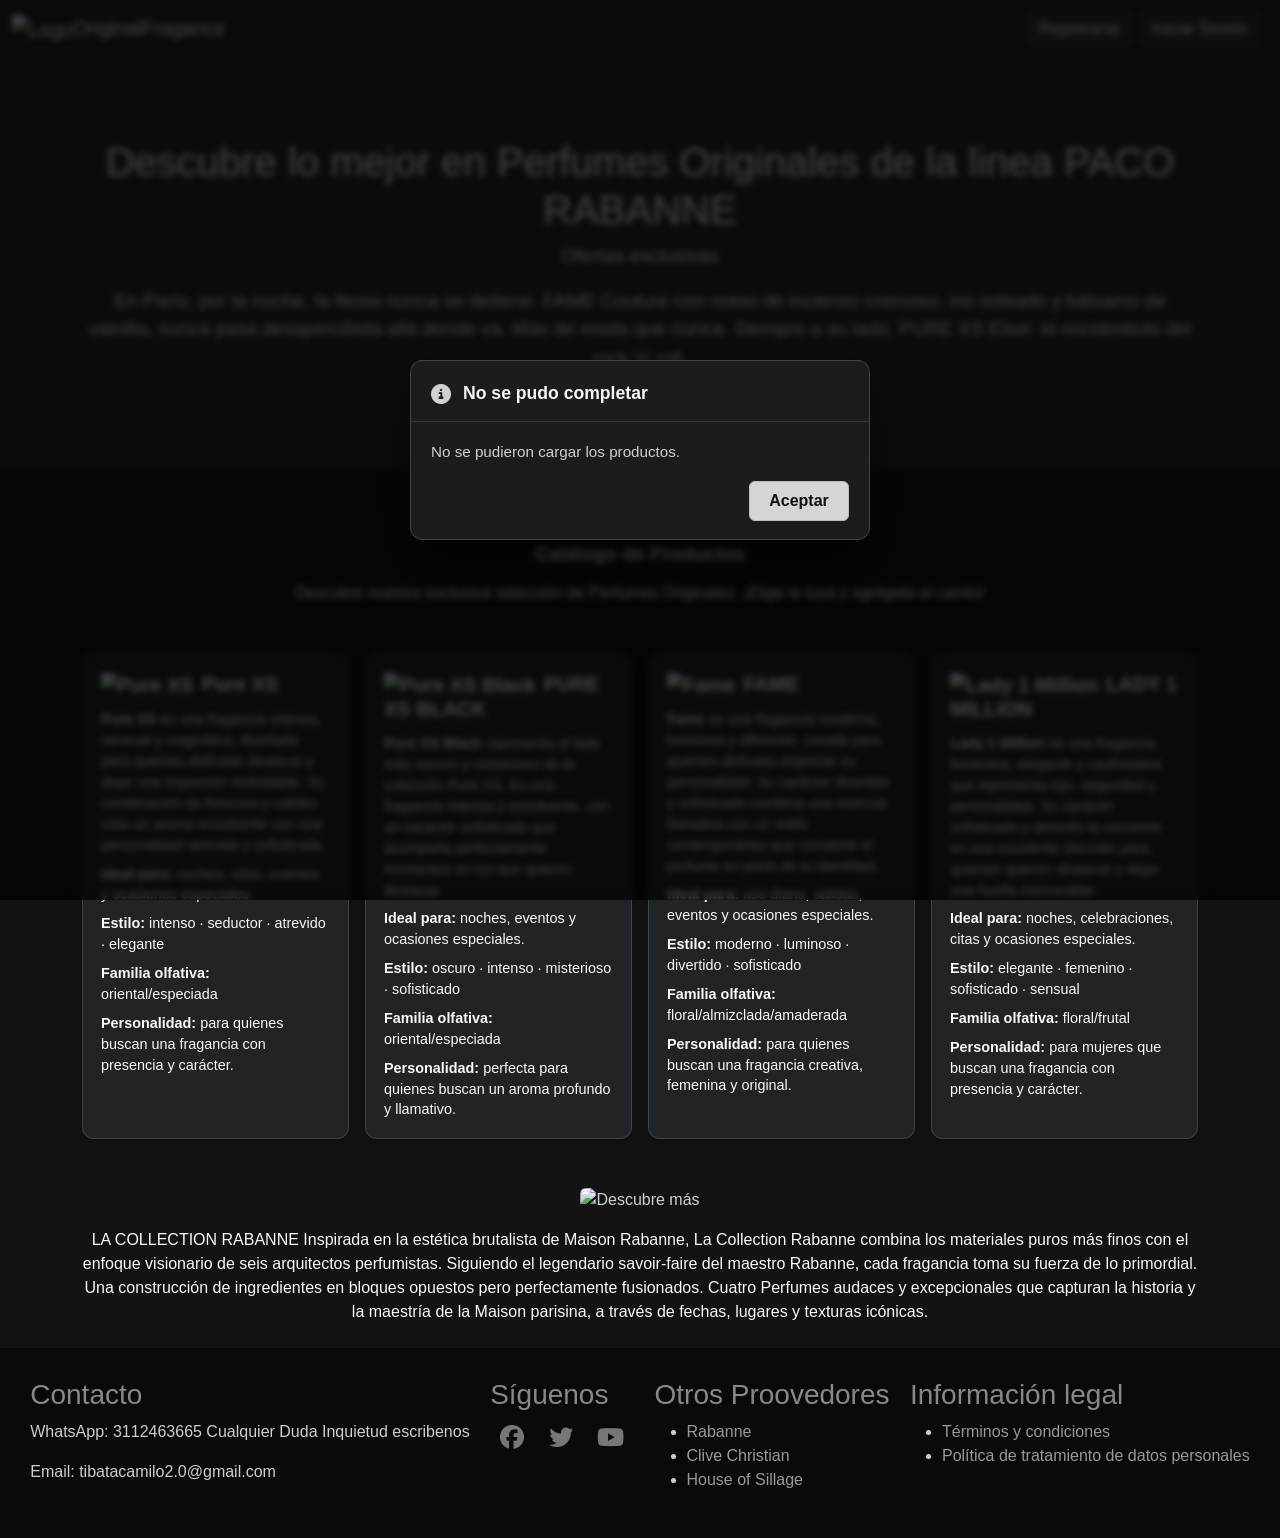
==== src/main/resources/static/admin.html @ 0f7f6534 "Add files via upload" ====
<!-- Página del panel de administración y consulta de usuarios/pedidos. -->
<!DOCTYPE html>
<html lang="es">
<head>
    <meta charset="UTF-8">
    <meta name="viewport" content="width=device-width, initial-scale=1.0">
    <title title="Tienda Virtual">OriginalFragance</title>
    <link rel="icon" type="image/png" href="img/favicon.png" title="Tienda Virtual">
    <link href="https://cdn.jsdelivr.net/npm/bootstrap@5.3.3/dist/css/bootstrap.min.css" rel="stylesheet"
          integrity="sha384-QWTKZyjpPEjISv5WaRU9OFeRpok6YctnYmDr5pNlyT2bRjXh0JMhjY6hW+ALEwIH" crossorigin="anonymous">
    <link rel="stylesheet" href="styles.css">
    <style>
        html.auth-pending body { visibility: hidden; }
    </style>
    <script>
        document.documentElement.classList.add('auth-pending');
    </script>
    <link rel="stylesheet" href="https://cdnjs.cloudflare.com/ajax/libs/font-awesome/6.4.2/css/all.min.css">
</head>
<body>
<script>
    (async function () {
        try {
            const response = await fetch('/api/usuarios/sesion');
            if (!response.ok) {
                window.location.replace('index.html');
                return;
            }

            const usuario = await response.json();
            if (!usuario || usuario.rol?.toLowerCase() !== 'admin') {
                window.location.replace('index.html');
                return;
            }

            document.documentElement.classList.remove('auth-pending');
        } catch (error) {
            window.location.replace('index.html');
        }
    })();
</script>
<nav class="navbar navbar-expand-lg bg-dark navbar-dark">
    <div class="container-fluid">
        <a class="navbar-brand" href="index.html"><img src="img/favicon.png" alt="Logo" width="50">OriginalFragance</a>

        <!-- Botón para dispositivos pequeños -->
        <button class="navbar-toggler" type="button" data-bs-toggle="collapse" data-bs-target="#navbarNav"
                aria-controls="navbarNav" aria-expanded="false" aria-label="Toggle navigation">
            <span class="navbar-toggler-icon"></span>
        </button>

        <!-- Contenedor colapsable -->
        <div class="collapse navbar-collapse" id="navbarNav">
            <div class="ms-auto d-flex align-items-center">
                <a id="btnRegistrarse" href="registrarse.html" class="btn btn-success me-2" style="display: none;">Registrarse</a>
                <a id="btnIniciarSesion" href="iniciarsesion.html" class="btn btn-success me-2" style="display: none;">Iniciar
                    Sesión</a>
                <a id="btnCarrito" href="carrito.html" class="btn btn-success me-2" style="display: none;" aria-label="Carrito"><i class="fa-solid fa-cart-shopping"></i><span id="contadorCarrito" class="badge bg-danger ms-1" style="display: none;">0</span></a>
                <a id="btnMiCuenta" href="#" class="btn btn-success me-2" style="display: none;">Mi Cuenta</a>
            </div>
        </div>
    </div>
</nav>
<header class="hero">
    <div class="container text-center">
        <h1>Descubre lo mejor en fragancias de la linea PACO RABANNE</h1>
        <p>Ofertas exclusivas para este 2025</p>
        <p>En París, por la noche, la fiesta nunca se detiene. FAME Couture con notas de incienso cremoso, iris soleado
            y bálsamo de vainilla, nunca pasa desapercibida allá donde va. Más de moda que nunca. Siempre a su lado,
            PURE XS Elixir: el noctámbulo del rock 'n' roll.</p>
    </div>
</header>




<main>
<div class="container mt-5 mb-5 text-center">
    <h1>Panel de Administración</h1>
    <!-- RECORRE LA LISTAUSUARIOS    -->
    <table class="table">
        <thead>
        <tr>
            <th>ID</th>
            <th>Usuario</th>
            <th>Nombres</th>
            <th>Apellidos</th>
            <th>Celular</th>
            <th>Correo</th>
            <th>Dirección</th>
            <th>Rol</th>
        </tr>
        </thead>
        <!-- LISTARUSUARIOS -->
        <tbody id="usuariosTable"></tbody>
    </table>

    <h2 class="mt-5">Pedidos</h2>
    <table class="table">
        <thead>
        <tr>
            <th>Pedido</th>
            <th>ID Usuario</th>
            <th>Usuario</th>
            <th>Nombres</th>
            <th>Apellidos</th>
            <th>Celular</th>
            <th>Correo</th>
            <th>Dirección</th>
            <th>Total</th>
            <th>Estado</th>
            <th>Fecha</th>
            <th>Detalle</th>
            <th>Acción</th>
        </tr>
        </thead>
        <tbody id="pedidosTable"></tbody>
    </table>

    <a href="index.html" class="btn btn-outline-success mt-3 me-2">Ir a Inicio</a>
    <a href="user.html" class="btn btn-outline-success mt-3 me-2">Mi perfil</a>

</div>
</main>





<footer>
    <div class="contacto">  <!-- styles.css -->
        <h3>Contacto</h3>
        <p>WhatsApp: 3112463665 Cualquier Duda Inquietud escribenos</p>
        <p>Email: tibatacamilo2.0@gmail.com</p>
    </div>
    <div class="redes-sociales">
        <h3>Síguenos</h3>
        <a href="https://es-la.facebook.com/" target="_blank"><i class="fab fa-facebook"></i></a>
        <a href="https://x.com/?mx=2" target="_blank"><i class="fab fa-twitter"></i></a>
        <a href="https://www.youtube.com/" target="_blank"><i class="fab fa-youtube"></i></a>
        <!-- Otros enlaces a redes sociales -->
    </div>
    <div class="mapa-del-sitio">
        <h3>Otros Proovedores</h3>
        <ul>
            <li><a href="https://www.rabanne.com/ww/es/" target="_blank">Rabanne</a></li>
            <li><a href="https://eu.clivechristian.com/" target="_blank">Clive Christian</a></li>
            <li><a href="https://intl.houseofsillage.com/" target="_blank">House of Sillage</a></li>
            <!-- Otros enlaces importantes -->
        </ul>
    </div>
    <div class="mapa-del-sitio">
        <h3>Información legal</h3>
        <ul>
            <li><a href="terminos-condiciones.html">Términos y condiciones</a></li>
            <li><a href="politica-datos.html">Política de tratamiento de datos personales</a></li>
        </ul>
    </div>
</footer>
<script src="https://cdn.jsdelivr.net/npm/bootstrap@5.3.3/dist/js/bootstrap.bundle.min.js" integrity="sha384-YvpcrYf0tY3lHB60NNkmXc5s9fDVZLESaAA55NDzOxhy9GkcIdslK1eN7N6jIeHz" crossorigin="anonymous"></script>
<script src="usuarios.js"></script>
</body>
</html>
---- src/main/resources/static/styles.css ----
/* Estilos generales de la tienda virtual y de sus componentes visuales. */
/* Reset básico */
body {
    font-family: 'Arial', sans-serif;
    background-color: #131313; /* Negro puro */
    color: #d0d0d0; /* Gris claro para mejor lectura */
}
/* ---------------------------------------------------------------------------------------------------------- */
/* Hero */
.hero {
    background: linear-gradient(to right, #2a2a2a, #2a2a2a); /* Gris oscuro elegante */
    color: #f0f0f0; /* Blanco humo */
    padding: 80px 0;
}

.hero h1 {
    font-size: 2.5rem;
}

.hero p {
    font-size: 1.2rem;
}
/* ---------------------------------------------------------------------------------------------------------- */
/* Productos cards */
.card {
    height: auto; /* 🔹 Fijamos la altura de las cards para que no sean demasiado largas */
    display: flex;
    flex-direction: column;
    background-color: #161616;
    border: 1px solid #222;
    transition: transform 0.3s, box-shadow 0.3s;
}

.card-img-top {
    width: 100%;
    height: 140px; /* 🔹 Reducimos la altura de las imágenes para evitar alargar las cards */
    object-fit: cover; /* Mantiene la proporción sin deformar */
    border-top-left-radius: 10px;
    border-top-right-radius: 10px;
}

.card:hover {
    transform: scale(1.05);
    box-shadow: 0 0 15px rgba(255, 255, 255, 0.1);
}

.card-title {
    color: white;
    font-weight: bold;
    font-size: 0.9rem;
    min-height: 40px; /* 🔹 Establecemos una altura mínima para evitar desajustes */
}

.card-text {
    color: white;
    font-size: 0.85rem;
    min-height: 60px; /* 🔹 Limitamos la altura del texto para mantener el tamaño uniforme */
    display: flex;
    align-items: center;
    justify-content: center;
}

.fw-bold {
    color: white;
    font-size: 0.9rem;
    margin-top: auto;
    font-size: 1.2rem;
    font-weight: bold;
}

.card-body {
    background-color: #1e1e1e;
    flex-grow: 1;
    padding: 0.7rem;
    text-align: center;
    display: flex;
    flex-direction: column;
    justify-content: space-between; /* 🔹 Distribuye mejor el contenido */
}

.btn-primary {
    background-color: #007bff;
    border: none;
    font-size: 0.85rem;
    padding: 5px 10px;
    margin-top: 10px; /* 🔹 Empuja el botón hacia abajo para alinear */
}

.btn-primary:hover {
    background-color: #0056b3;
}

/* ---------------------------------------------------------------------------------------------------------- */
/* Botones navBar, iraInicio, notienesunaCuenta  */
.btn-success {
    background-color: #333; /* Gris oscuro */
    border: none;
    color: #f5f5f5; /* Blanco humo */
}

.btn-success:hover {
    background-color: #444; /* Gris un poco más claro */
}
/* ---------------------------------------------------------------------------------------------------------- */
/* Footer */
footer {
    background-color: #0a0a0a; /* Negro absoluto */
    color: #cfcfcf; /* Gris claro */
    padding: 20px;
    display: flex;
    justify-content: space-around;
    flex-wrap: wrap;
}

footer div {
    margin: 10px;
}

footer h3 {
    color: #888; /* Gris medio */
}

footer a {
    color: #999; /* Gris claro */
    text-decoration: none;
}

.redes-sociales a {
    margin: 0 10px;
    font-size: 1.5em;
    color: #777; /* Gris neutro */
}

.redes-sociales a:hover {
    color: #bbb; /* Gris más claro */
}
/* ---------------------------------------------------------------------------------------------------------- */
/* Animaciones y mejoras visuales en el carrito.html*/
    .animate-btn {
        transition: transform 0.2s ease-in-out, box-shadow 0.2s ease-in-out;
    }
    .animate-btn:hover {
        transform: scale(1.05);
        box-shadow: 0 4px 10px rgba(0, 128, 0, 0.3);
    }

/* ---------------------------------------------------------------------------------------------------------- */
/* Alertas de producción */
.alerta-produccion-overlay {
    position: fixed;
    inset: 0;
    z-index: 2000;
    display: flex;
    align-items: center;
    justify-content: center;
    padding: 20px;
    background: rgba(0, 0, 0, 0.72);
    backdrop-filter: blur(3px);
}

.alerta-produccion {
    width: min(460px, 100%);
    background: #1c1c1c;
    border: 1px solid #444;
    border-radius: 12px;
    box-shadow: 0 18px 50px rgba(0, 0, 0, 0.5);
    overflow: hidden;
    animation: alertaEntrada 0.18s ease-out;
}

.alerta-produccion-header {
    display: flex;
    align-items: center;
    gap: 12px;
    padding: 18px 20px 12px;
    border-bottom: 1px solid #333;
}

.alerta-produccion-icono {
    color: #d0d0d0;
    font-size: 1.25rem;
}

.alerta-produccion-titulo {
    margin: 0;
    color: #f5f5f5;
    font-size: 1.1rem;
    font-weight: 600;
}

.alerta-produccion-mensaje {
    margin: 0;
    padding: 18px 20px;
    color: #d0d0d0;
    font-size: 0.95rem;
    line-height: 1.55;
}

.alerta-produccion-boton {
    display: block;
    min-width: 100px;
    margin: 0 20px 18px auto;
    padding: 7px 18px;
    background: #e5e5e5;
    border: 1px solid #cfcfcf;
    border-radius: 6px;
    color: #222;
    font-weight: 600;
}

.alerta-produccion-boton:hover,
.alerta-produccion-boton:focus {
    background: #d5d5d5;
    border-color: #bdbdbd;
    color: #111;
}

@keyframes alertaEntrada {
    from {
        opacity: 0;
        transform: translateY(-8px) scale(0.98);
    }
    to {
        opacity: 1;
        transform: translateY(0) scale(1);
    }
}
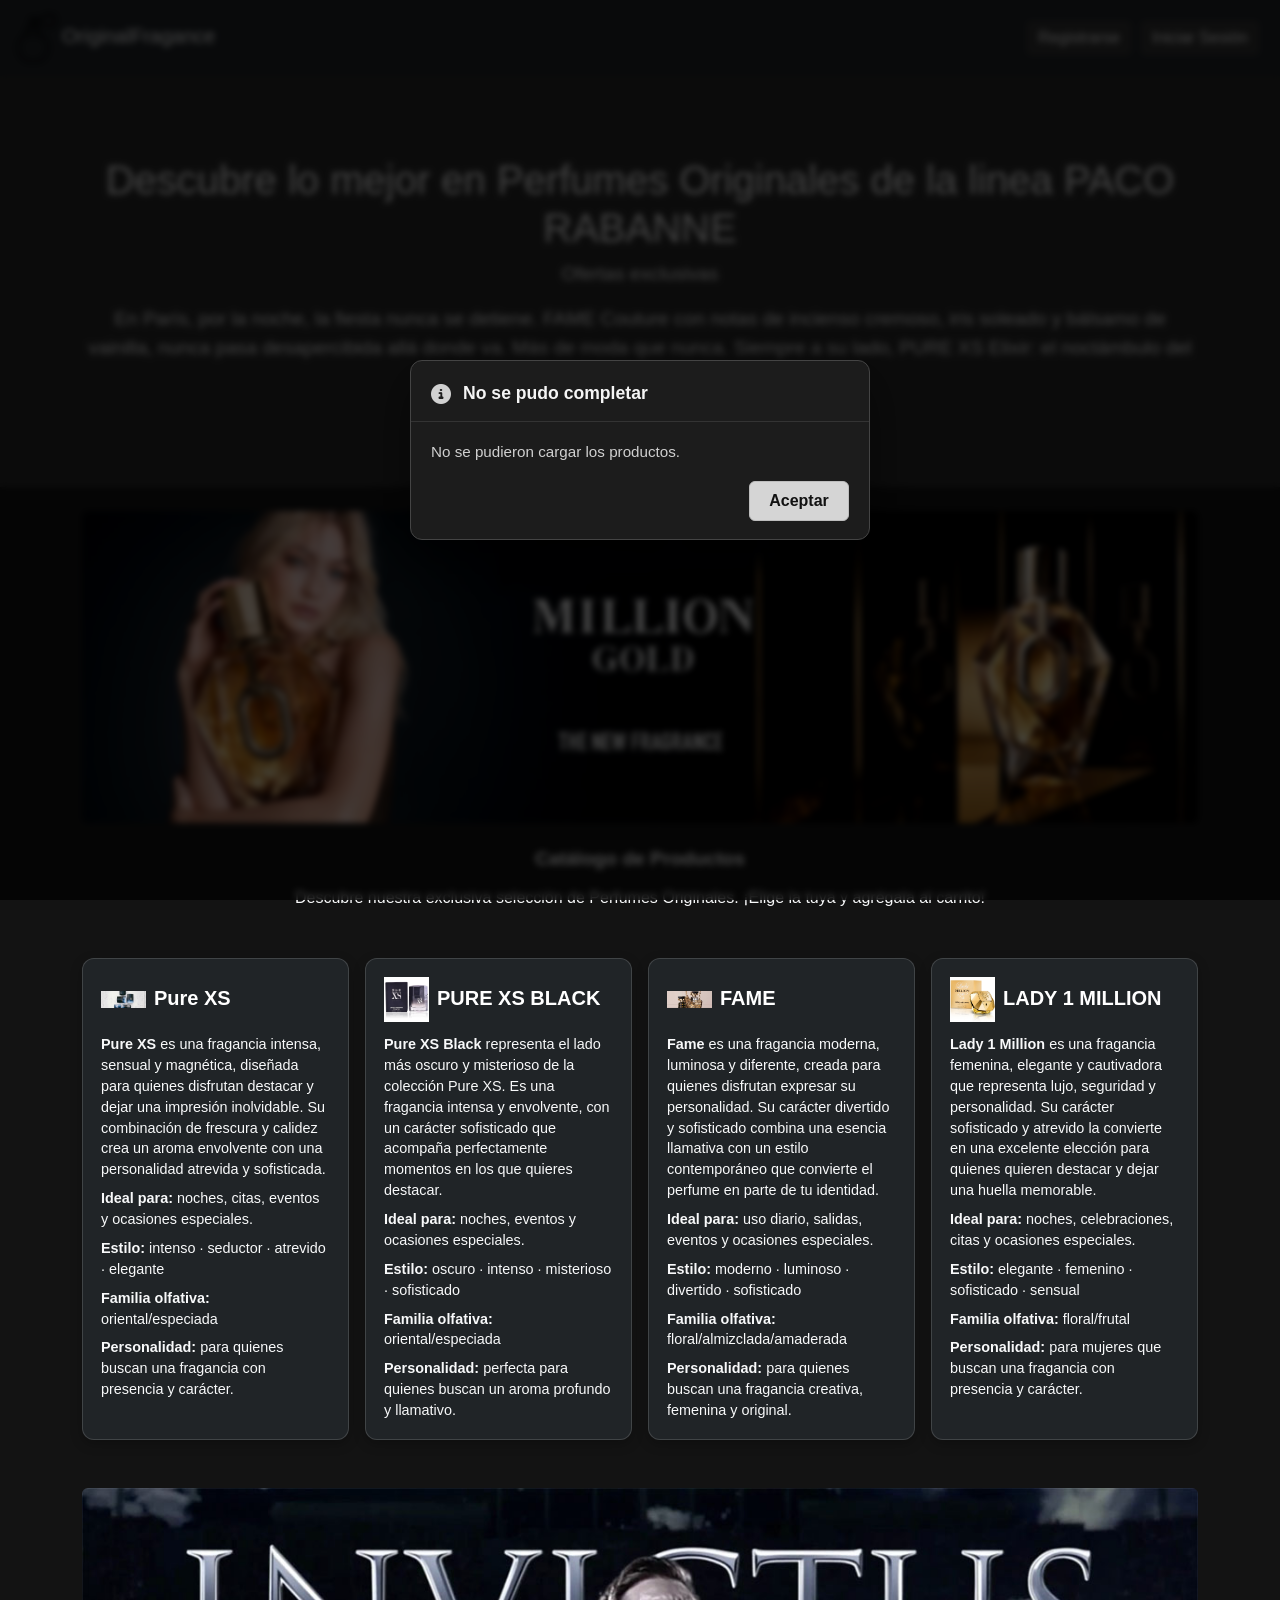
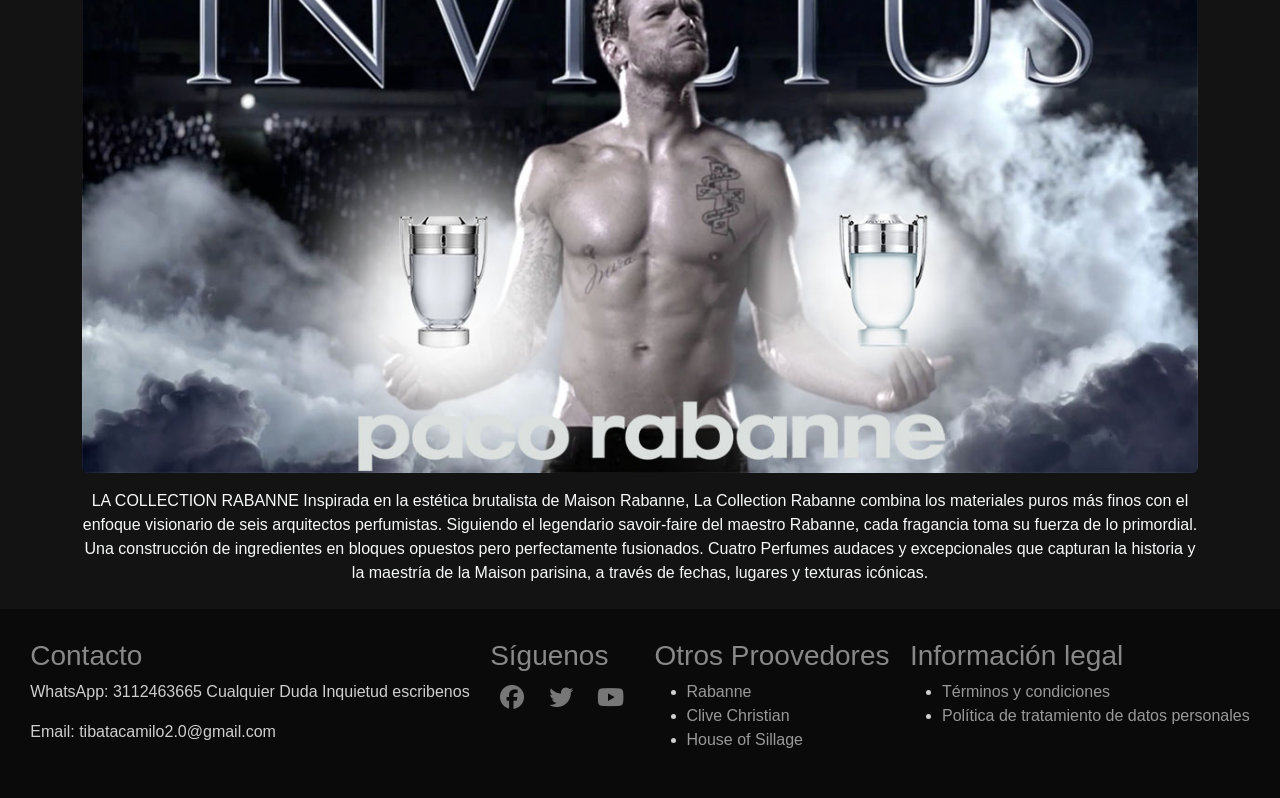
==== commit f6b06127: "Update contact email in admin.html" ====
--- a/src/main/resources/static/admin.html
+++ b/src/main/resources/static/admin.html
@@ -131,7 +131,7 @@
     <div class="contacto">  <!-- styles.css -->
         <h3>Contacto</h3>
         <p>WhatsApp: 3112463665 Cualquier Duda Inquietud escribenos</p>
-        <p>Email: tibatacamilo2.0@gmail.com</p>
+        <p>Email: originalfragance516@gmail.com</p>
     </div>
     <div class="redes-sociales">
         <h3>Síguenos</h3>
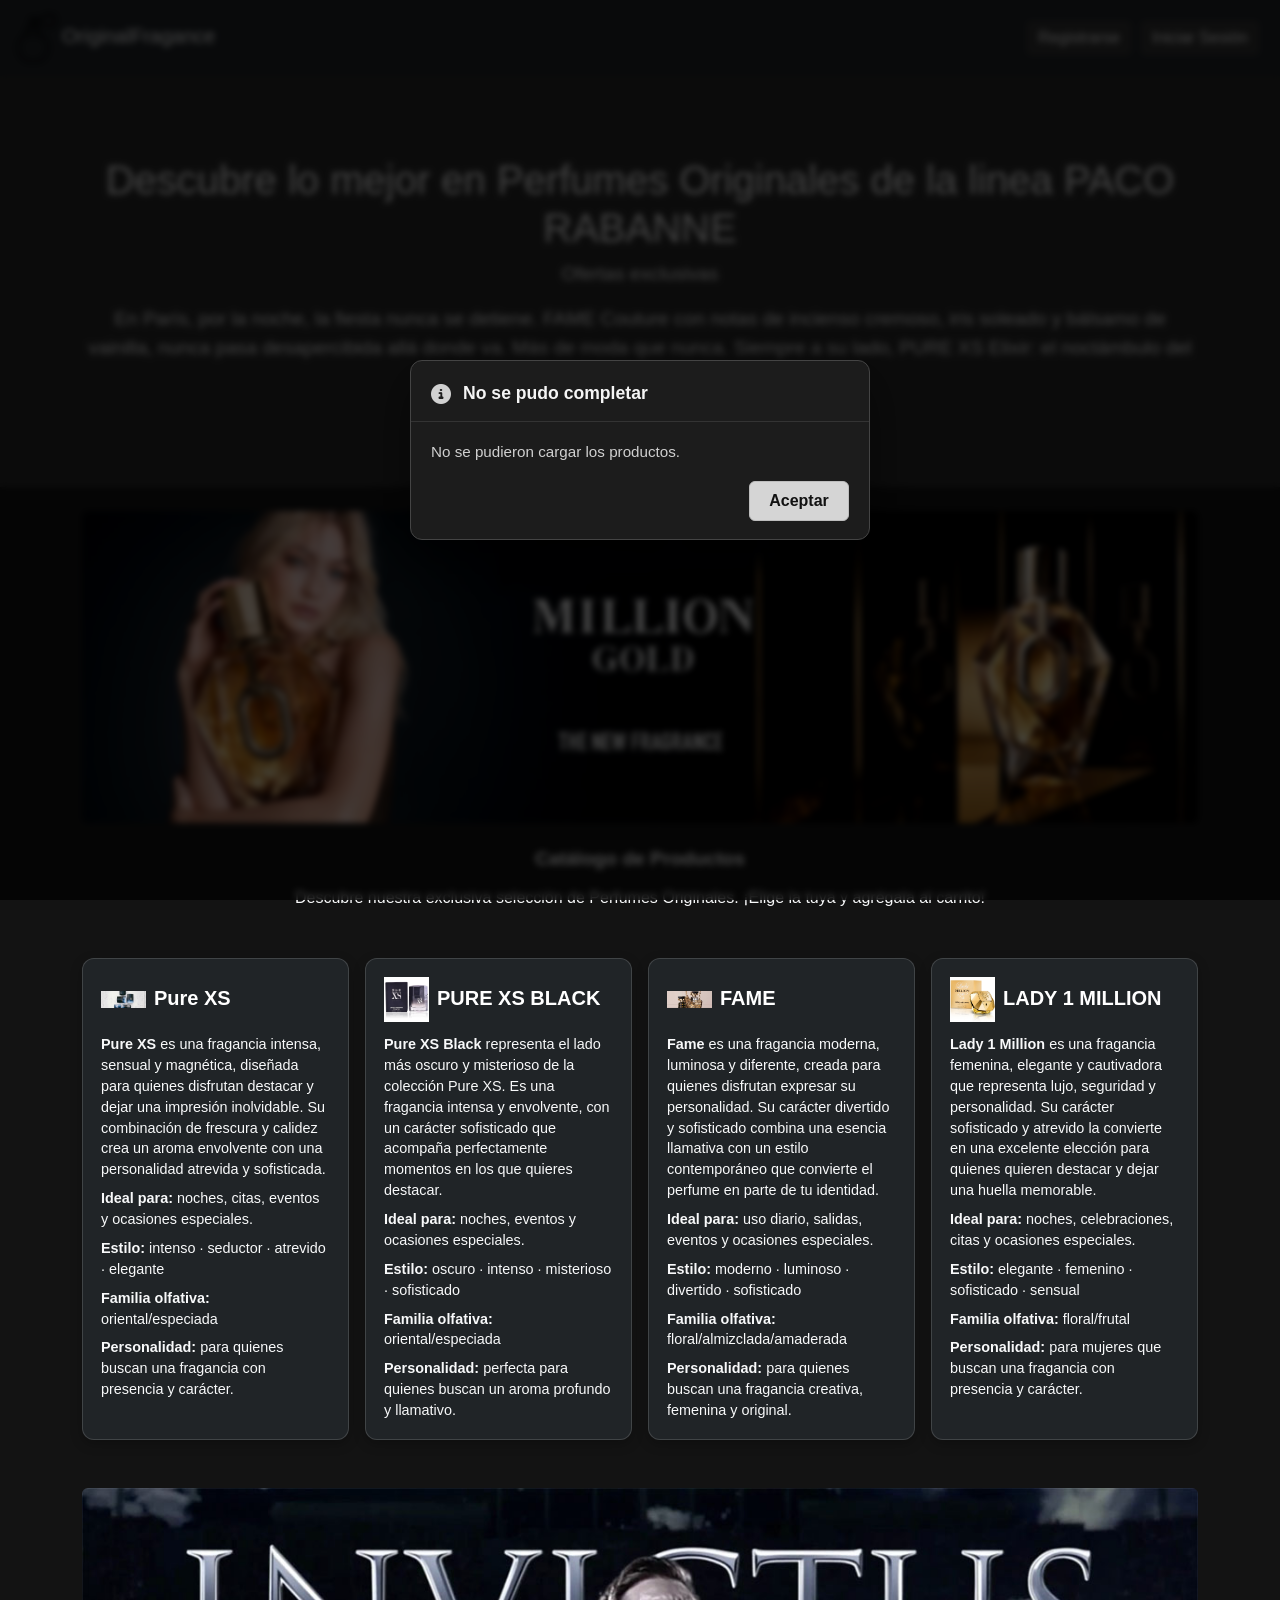
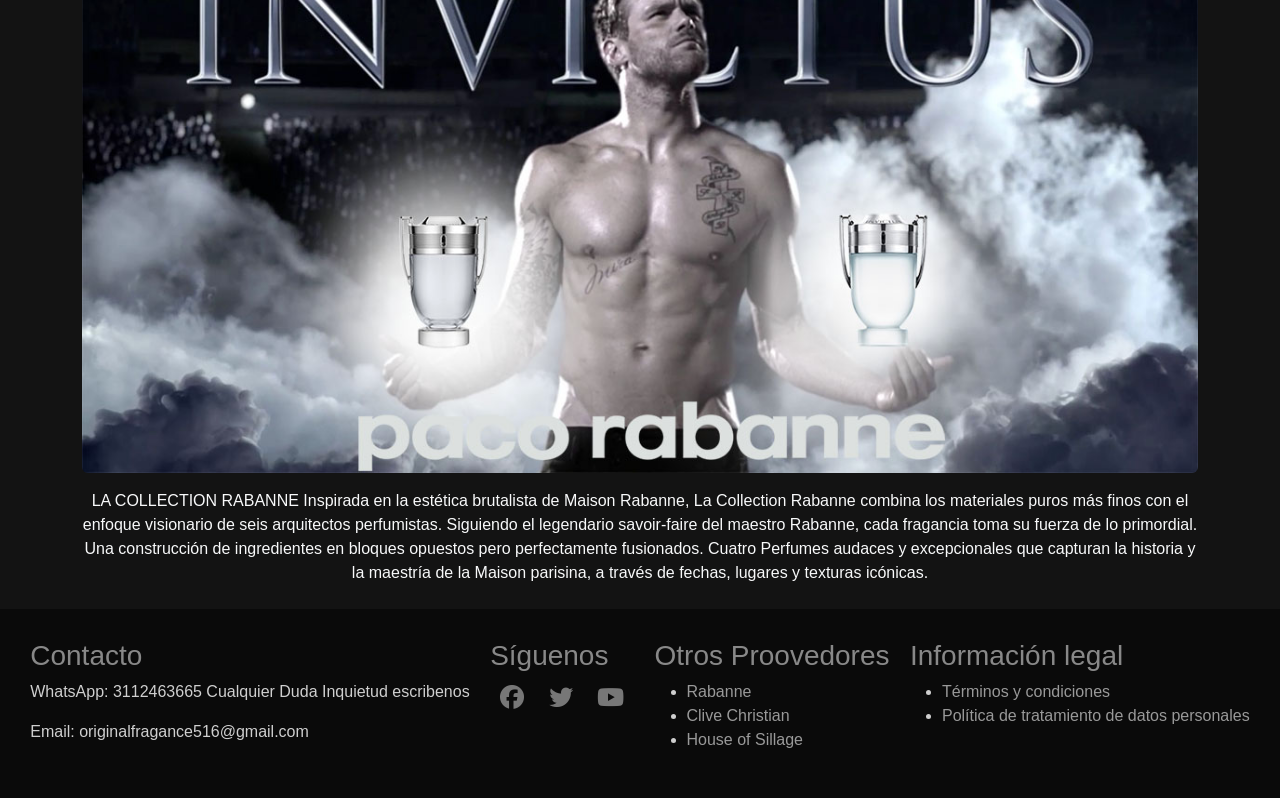
==== commit 4cb95bfd: "Hacer responsivas las tablas del panel de administracion" ====
--- a/src/main/resources/static/admin.html
+++ b/src/main/resources/static/admin.html
@@ -78,6 +78,7 @@
 <div class="container mt-5 mb-5 text-center">
     <h1>Panel de Administración</h1>
     <!-- RECORRE LA LISTAUSUARIOS    -->
+    <div class="table-responsive admin-table-responsive">
     <table class="table">
         <thead>
         <tr>
@@ -94,8 +95,10 @@
         <!-- LISTARUSUARIOS -->
         <tbody id="usuariosTable"></tbody>
     </table>
+    </div>
 
     <h2 class="mt-5">Pedidos</h2>
+    <div class="table-responsive admin-table-responsive">
     <table class="table">
         <thead>
         <tr>
@@ -116,6 +119,7 @@
         </thead>
         <tbody id="pedidosTable"></tbody>
     </table>
+    </div>
 
     <a href="index.html" class="btn btn-outline-success mt-3 me-2">Ir a Inicio</a>
     <a href="user.html" class="btn btn-outline-success mt-3 me-2">Mi perfil</a>
--- a/src/main/resources/static/styles.css
+++ b/src/main/resources/static/styles.css
@@ -134,15 +134,40 @@
 .redes-sociales a:hover {
     color: #bbb; /* Gris más claro */
 }
-/* ---------------------------------------------------------------------------------------------------------- */
-/* Animaciones y mejoras visuales en el carrito.html*/
-    .animate-btn {
-        transition: transform 0.2s ease-in-out, box-shadow 0.2s ease-in-out;
-    }
-    .animate-btn:hover {
-        transform: scale(1.05);
-        box-shadow: 0 4px 10px rgba(0, 128, 0, 0.3);
-    }
+
+/* ---------------------------------------------------------------------------------------------------------- */
+/* Animaciones y mejoras visuales en el carrito.html */
+.animate-btn {
+    transition: transform 0.2s ease-in-out, box-shadow 0.2s ease-in-out;
+}
+
+.animate-btn:hover {
+    transform: scale(1.05);
+    box-shadow: 0 4px 10px rgba(0, 128, 0, 0.3);
+}
+
+/* ---------------------------------------------------------------------------------------------------------- */
+/* Ajustes exclusivos de carrito.html. */
+html.auth-pending body {
+    visibility: hidden;
+}
+
+.medios-pago {
+    flex-wrap: wrap;
+}
+
+.medio-pago {
+    flex: 1 1 130px;
+    min-width: 130px;
+}
+
+.transportadoras {
+    flex-wrap: wrap;
+}
+
+.transportadora {
+    flex: 0 1 100px;
+}
 
 /* ---------------------------------------------------------------------------------------------------------- */
 /* Alertas de producción */
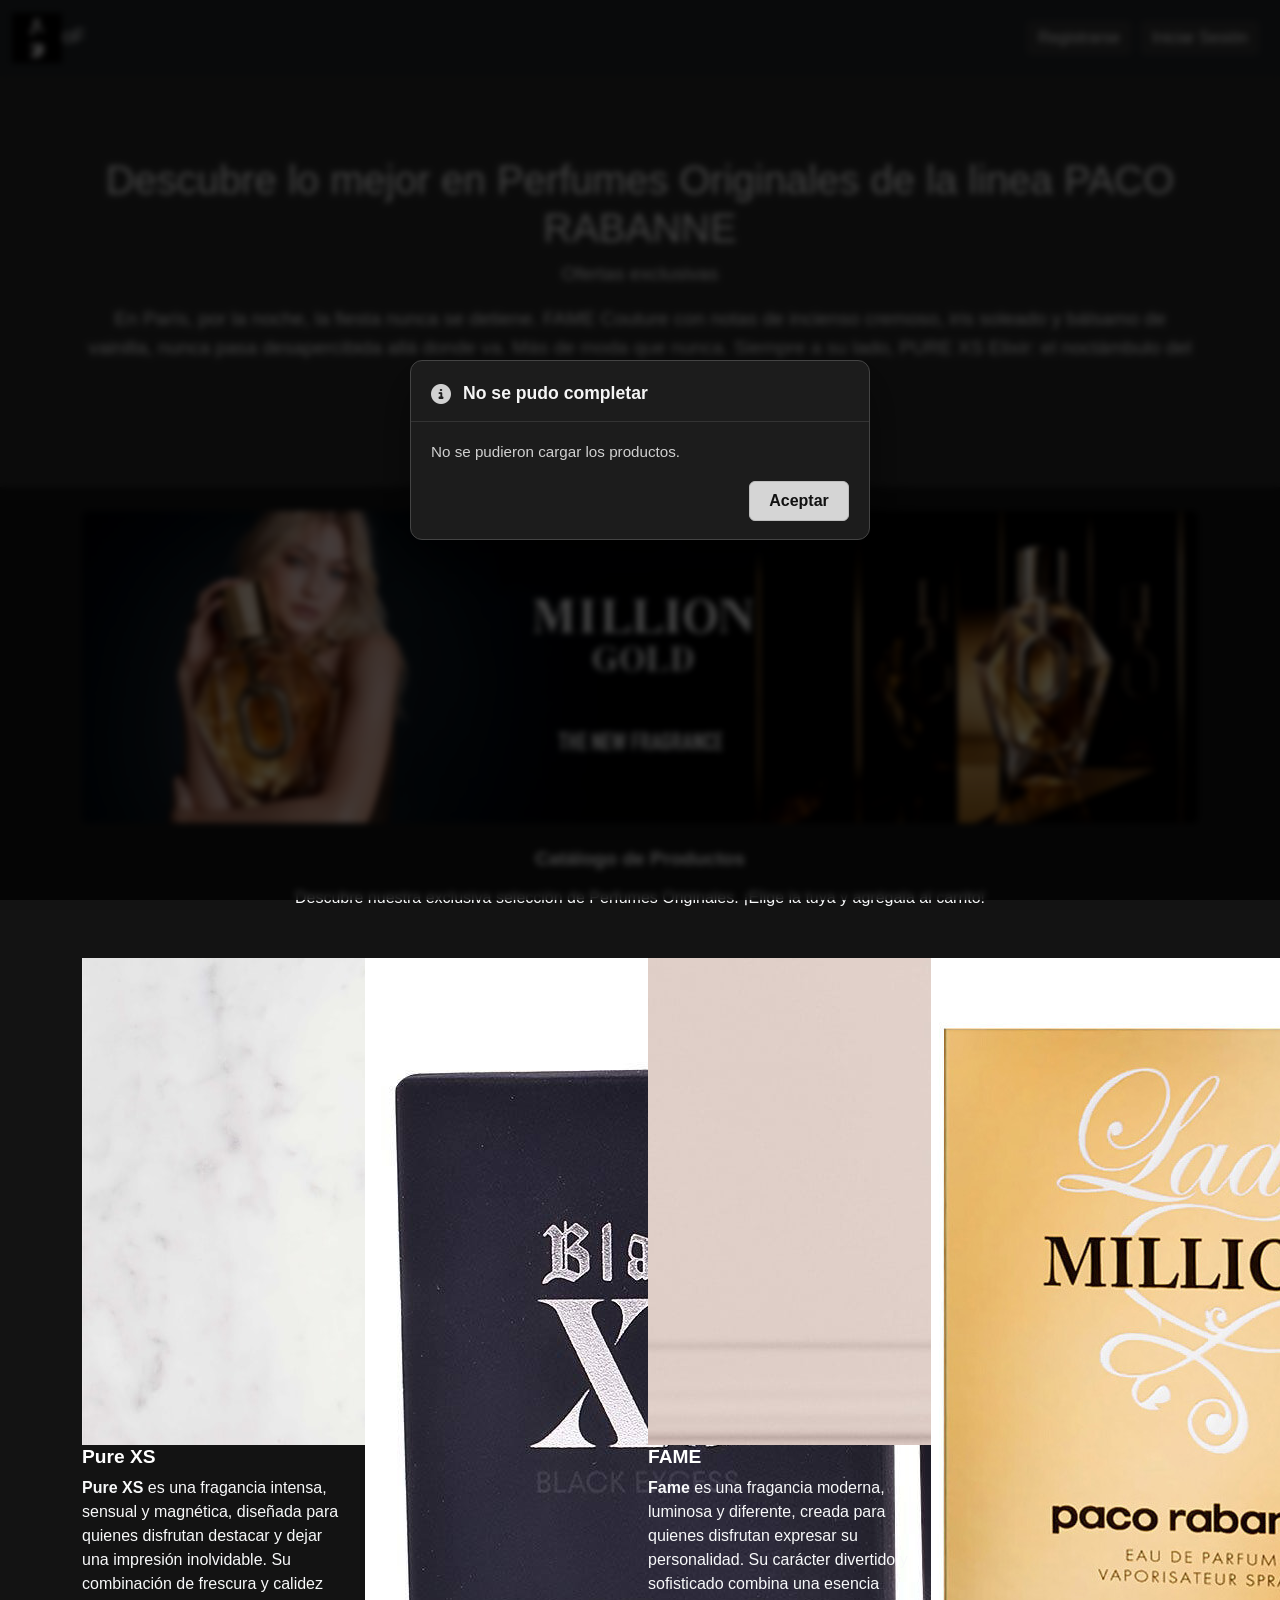
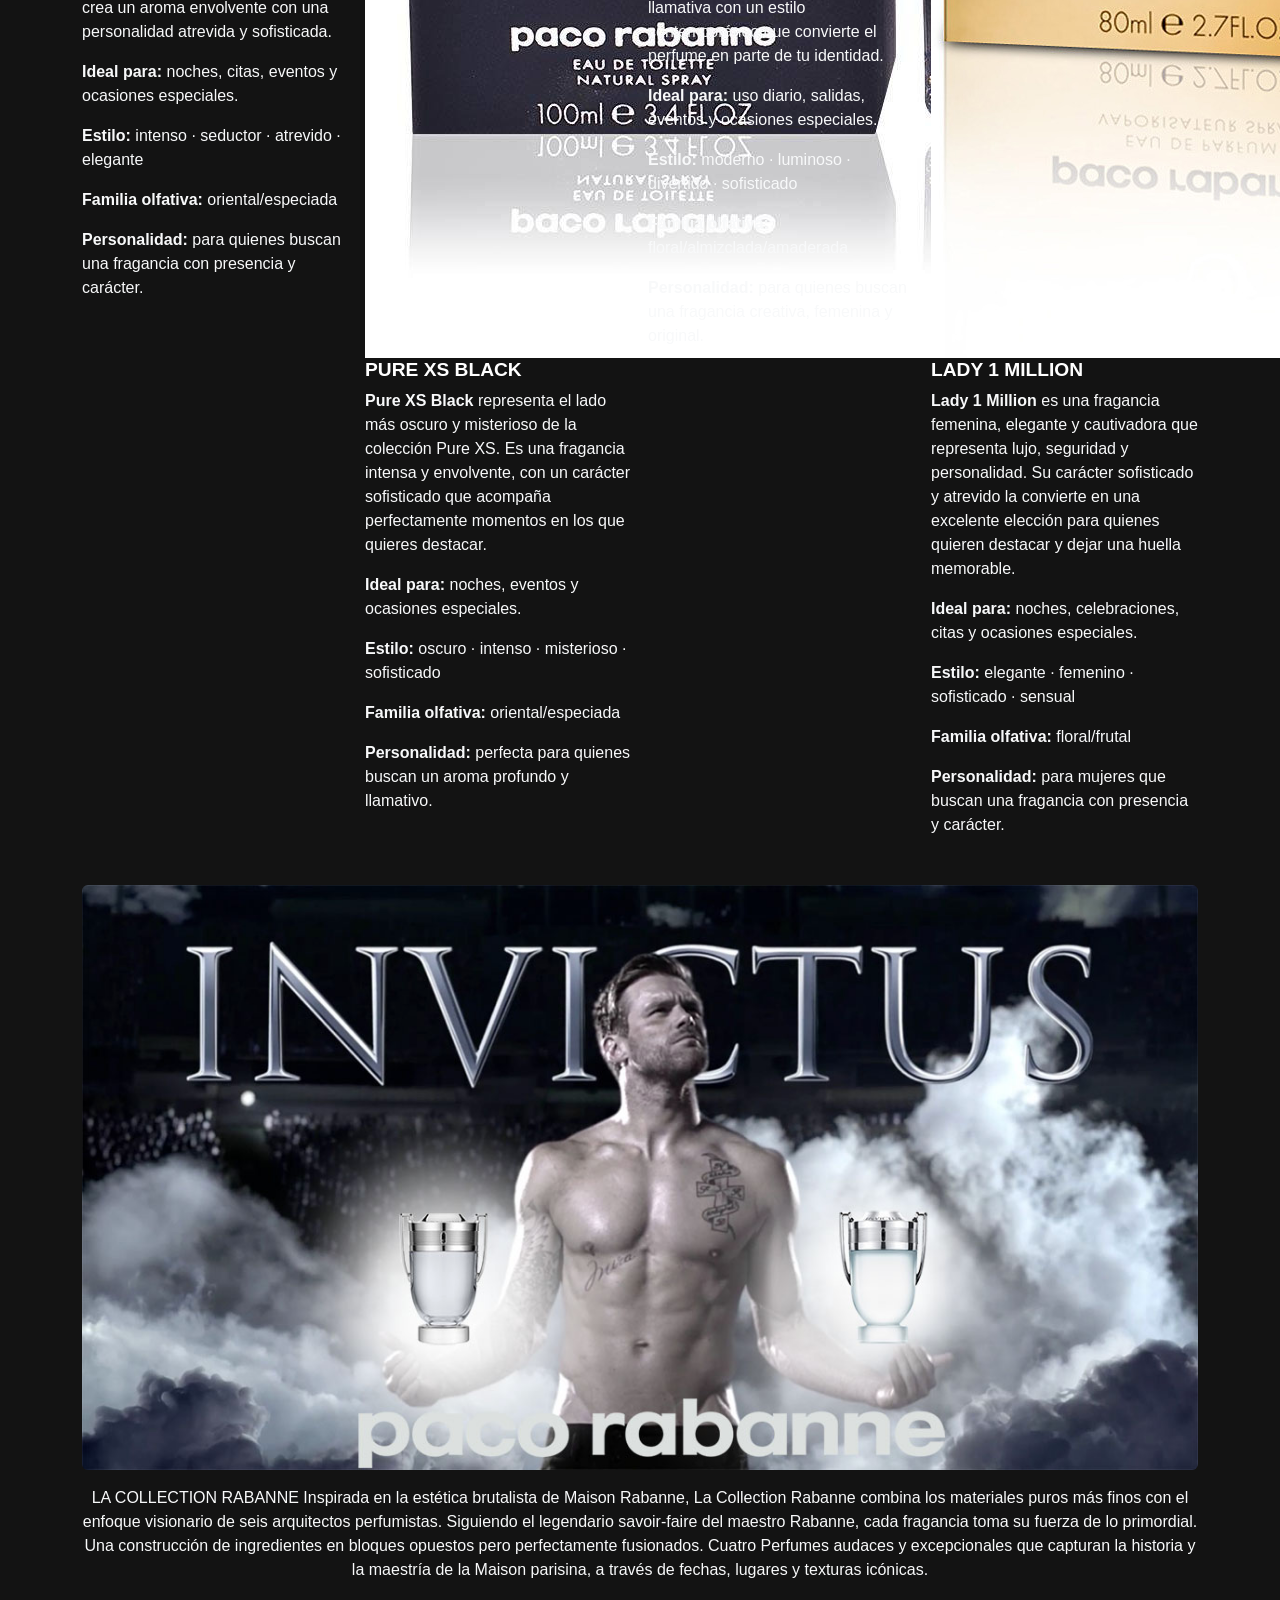
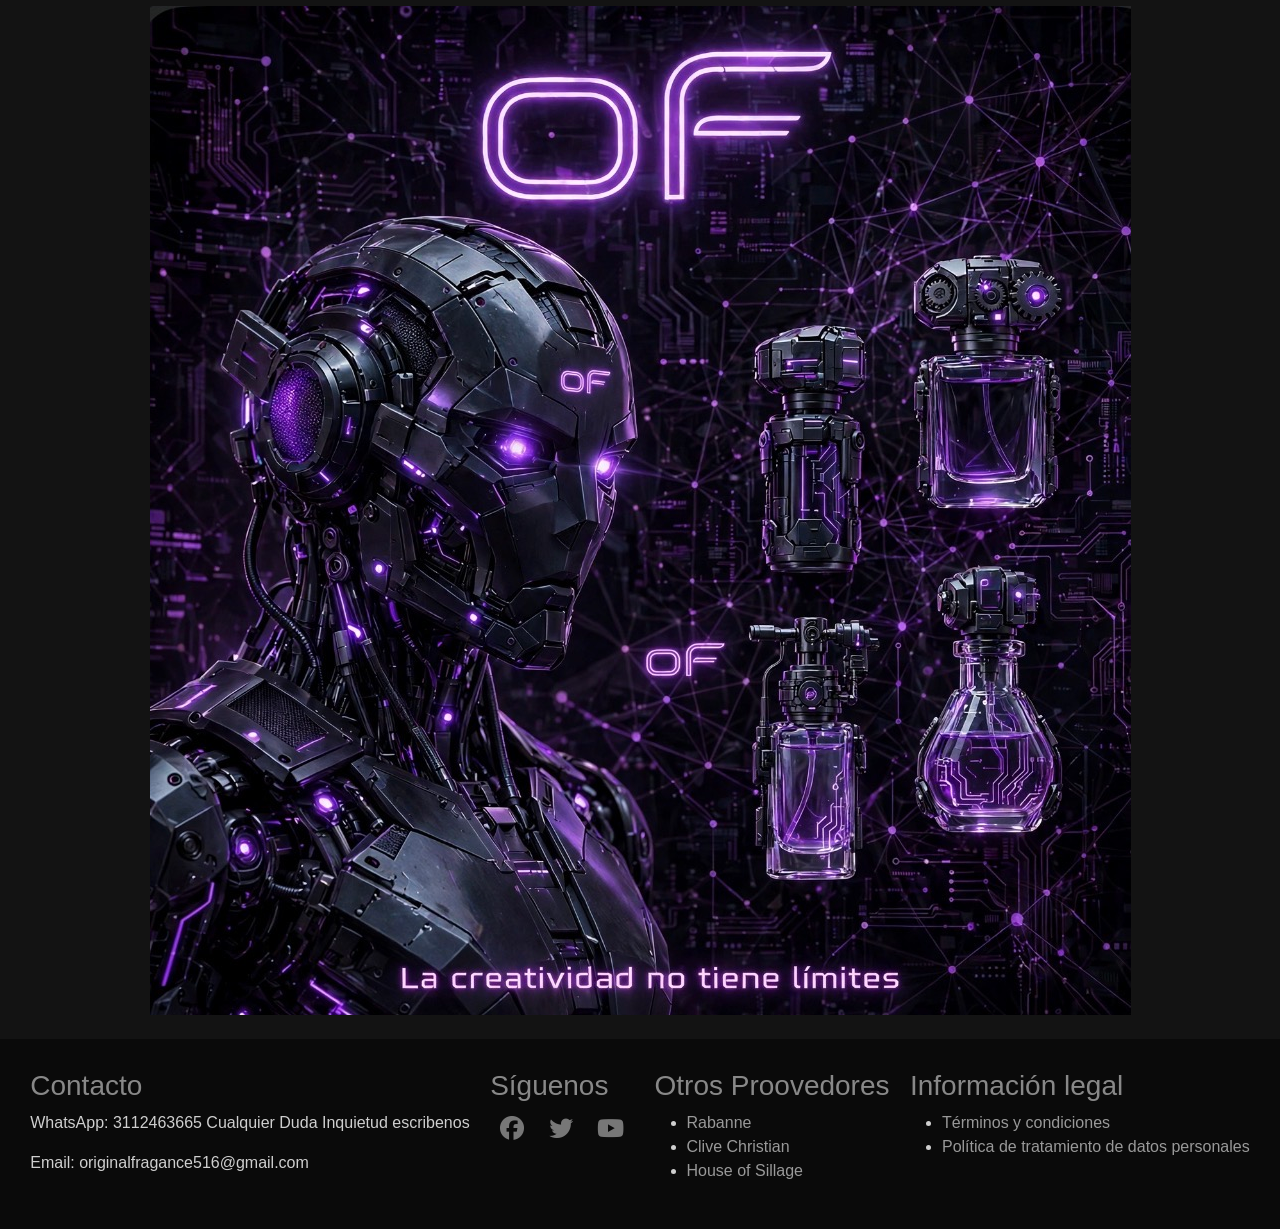
==== commit 6b2505dd: "Aplicar cambios visuales y de estilos de oF" ====
--- a/src/main/resources/static/admin.html
+++ b/src/main/resources/static/admin.html
@@ -1,3 +1,9 @@
+<!--
+DOCUMENTACIÓN DETALLADA DE LA PÁGINA
+Esta página conserva completamente su HTML, estilos en línea, formularios, navegación,
+contenido, enlaces y scripts. Los comentarios documentan la finalidad de sus bloques
+visuales y la comunicación con JavaScript/backend. No se modifica ninguna instrucción.
+-->
 <!-- Página del panel de administración y consulta de usuarios/pedidos. -->
 <!DOCTYPE html>
 <html lang="es">
@@ -9,9 +15,6 @@
     <link href="https://cdn.jsdelivr.net/npm/bootstrap@5.3.3/dist/css/bootstrap.min.css" rel="stylesheet"
           integrity="sha384-QWTKZyjpPEjISv5WaRU9OFeRpok6YctnYmDr5pNlyT2bRjXh0JMhjY6hW+ALEwIH" crossorigin="anonymous">
     <link rel="stylesheet" href="styles.css">
-    <style>
-        html.auth-pending body { visibility: hidden; }
-    </style>
     <script>
         document.documentElement.classList.add('auth-pending');
     </script>
@@ -41,7 +44,7 @@
 </script>
 <nav class="navbar navbar-expand-lg bg-dark navbar-dark">
     <div class="container-fluid">
-        <a class="navbar-brand" href="index.html"><img src="img/favicon.png" alt="Logo" width="50">OriginalFragance</a>
+        <a class="navbar-brand" href="index.html"><img src="img/favicon.png" alt="Logo" width="50">oF</a>
 
         <!-- Botón para dispositivos pequeños -->
         <button class="navbar-toggler" type="button" data-bs-toggle="collapse" data-bs-target="#navbarNav"
--- a/src/main/resources/static/styles.css
+++ b/src/main/resources/static/styles.css
@@ -1,3 +1,9 @@
+/*
+ * DOCUMENTACIÓN DETALLADA: styles.css
+ * Hoja de estilos común de toda la tienda. Contiene apariencia, navegación, hero,
+ * formularios, tarjetas, carrito, panel administrativo, tablas, alertas y reglas
+ * responsive. Las reglas existentes permanecen intactas; solo se agrega documentación.
+ */
 /* Estilos generales de la tienda virtual y de sus componentes visuales. */
 /* Reset básico */
 body {
@@ -250,3 +256,52 @@
         transform: translateY(0) scale(1);
     }
 }
+
+/* ---------------------------------------------------------------------------------------------------------- */
+/* Panel de administración y tablas de pedidos responsivas. */
+html,
+body {
+    max-width: 100%;
+    overflow-x: hidden;
+}
+
+.admin-table-responsive {
+    width: 100%;
+    max-width: 100%;
+    overflow-x: auto;
+    -webkit-overflow-scrolling: touch;
+}
+
+.admin-table-responsive .table {
+    width: 100%;
+    margin-bottom: 0;
+}
+
+@media (max-width: 767.98px) {
+    .admin-table-responsive .table {
+        min-width: 900px;
+    }
+
+    .admin-table-responsive {
+        border-radius: 6px;
+    }
+
+    main .container {
+        padding-left: 12px;
+        padding-right: 12px;
+    }
+}
+
+/* ---------------------------------------------------------------------------------------------------------- */
+/* Ajustes de medios de pago y separación de transportadoras. */
+.medios-pago-imagenes {
+    width: 100%;
+}
+
+.medio-pago-texto {
+    line-height: 1.4;
+}
+
+.pedido-boton {
+    margin-bottom: 40px !important;
+}
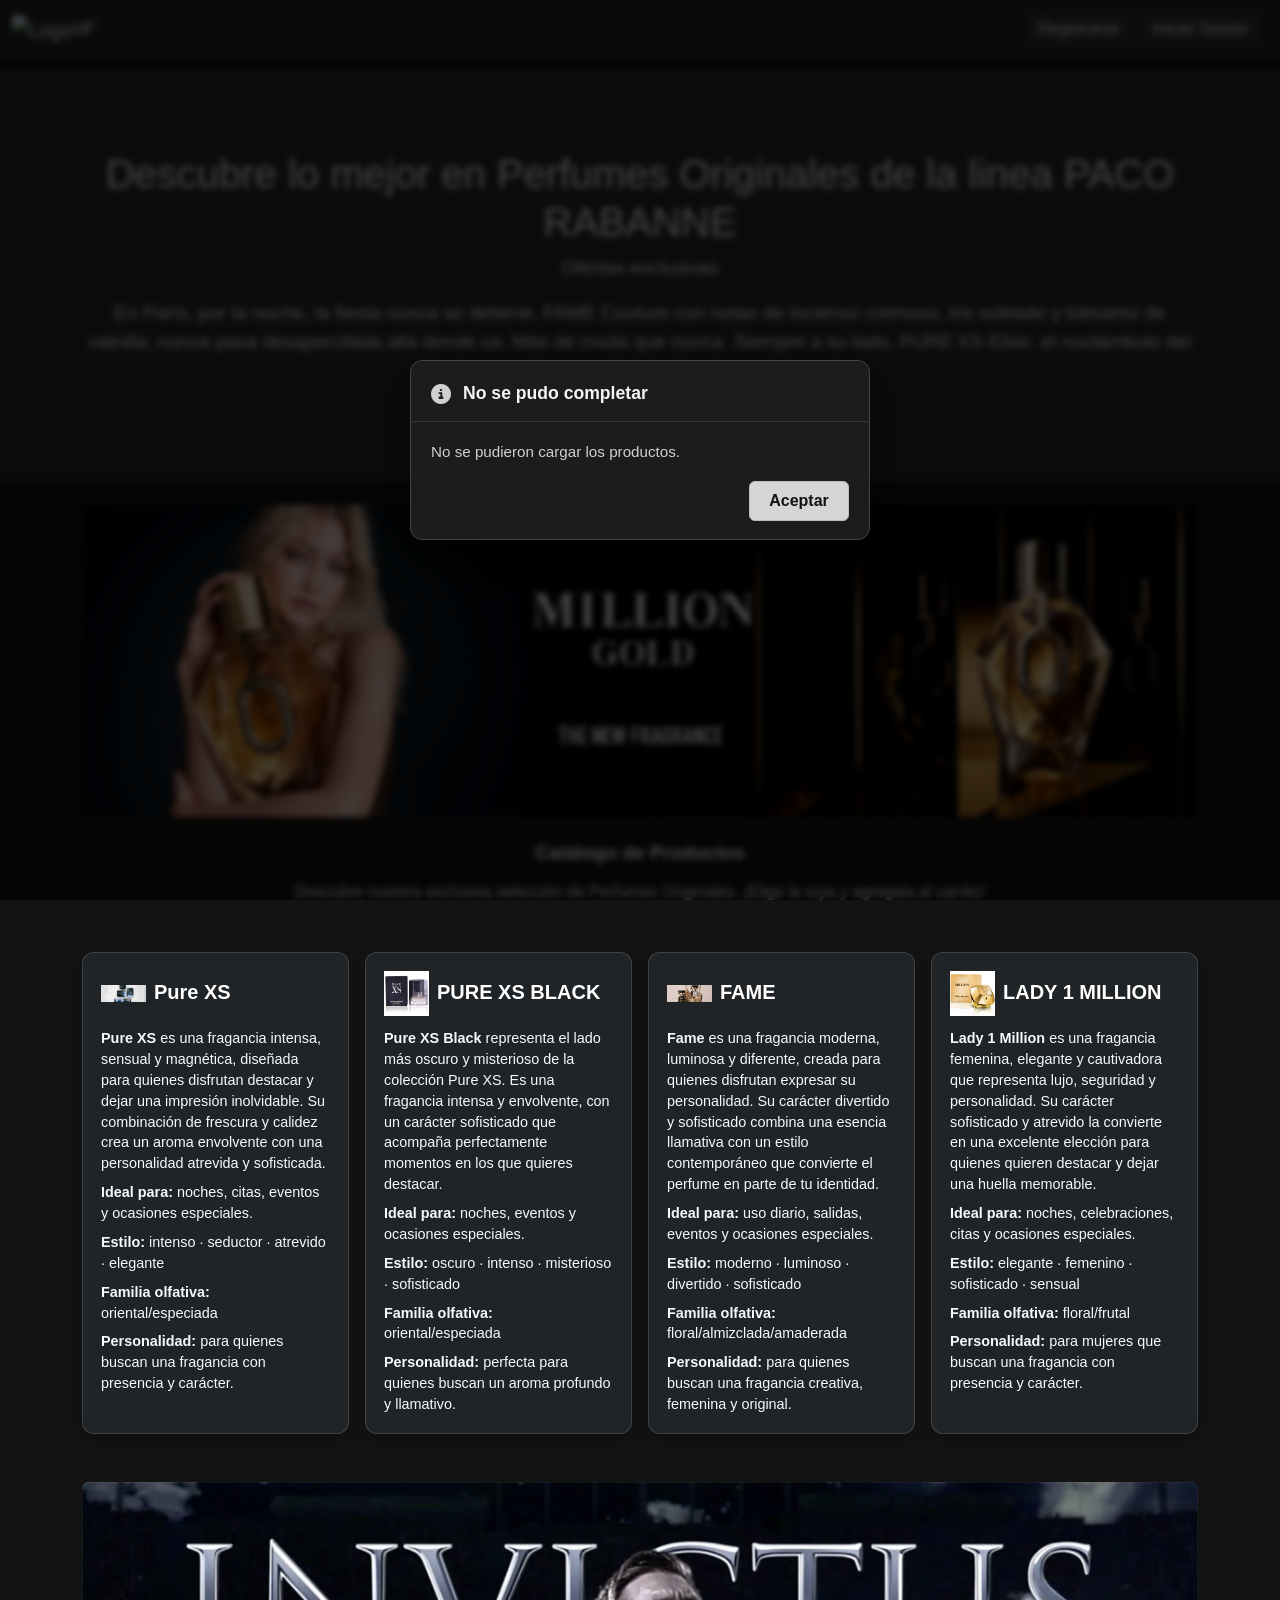
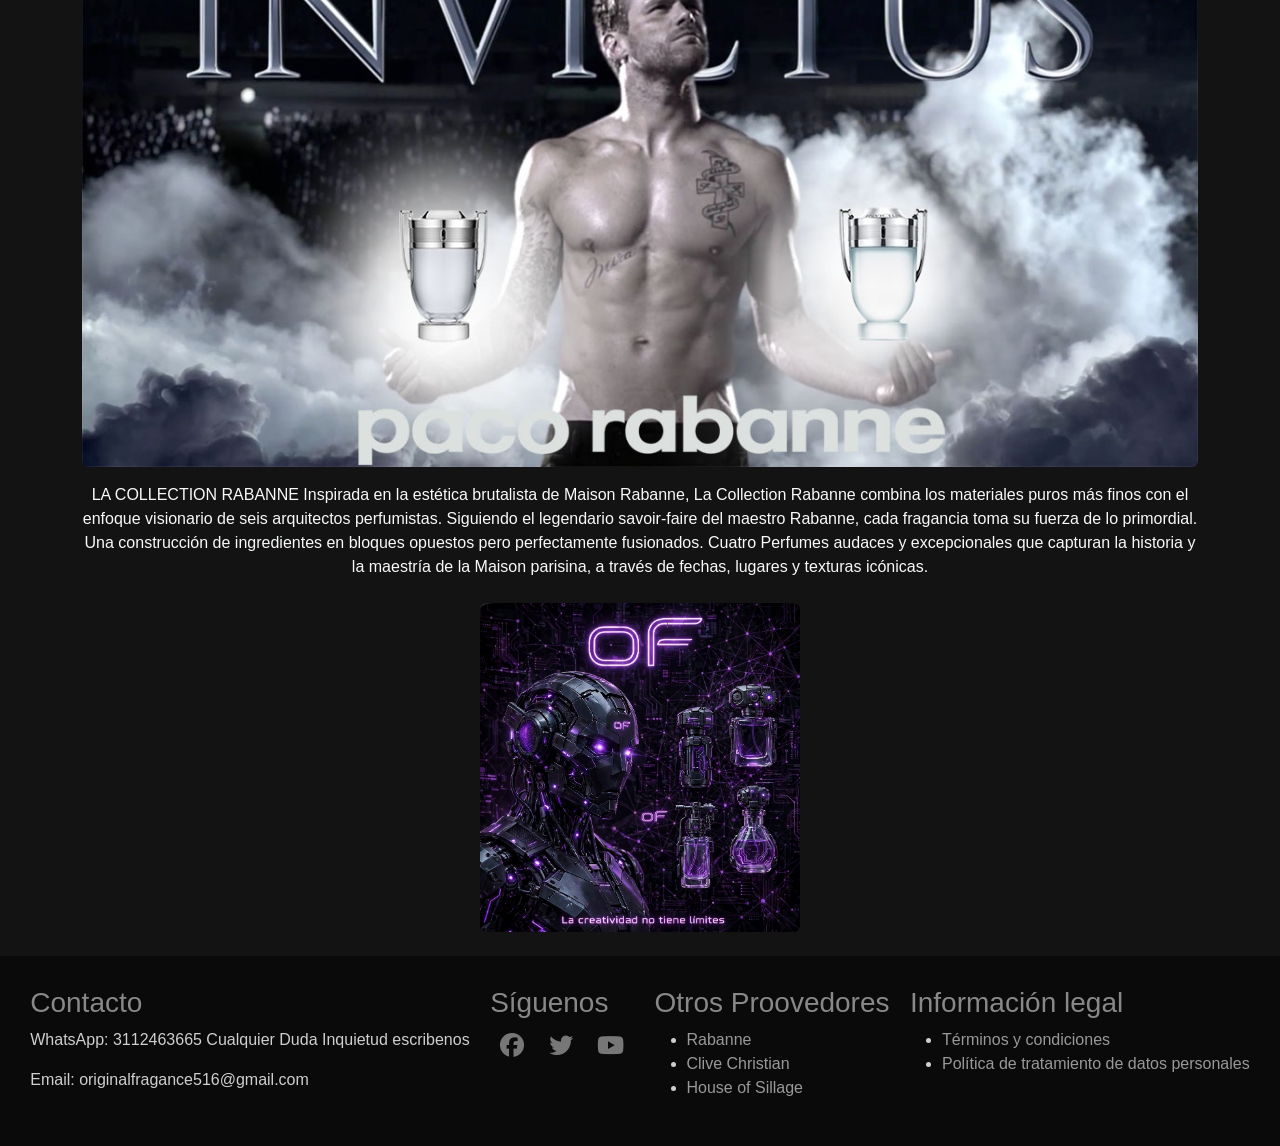
==== commit 956695a0: "Update favicon and button visibility in admin.html" ====
--- a/src/main/resources/static/admin.html
+++ b/src/main/resources/static/admin.html
@@ -1,3 +1,6 @@
+<!-- ===== COMENTARIOS DEL ARCHIVO =====
+Esta página pertenece al frontend de OriginalFragance. Los comentarios añadidos identifican la función de sus bloques principales sin modificar el HTML ni su comportamiento.
+--> 
 <!--
 DOCUMENTACIÓN DETALLADA DE LA PÁGINA
 Esta página conserva completamente su HTML, estilos en línea, formularios, navegación,
@@ -11,10 +14,11 @@
     <meta charset="UTF-8">
     <meta name="viewport" content="width=device-width, initial-scale=1.0">
     <title title="Tienda Virtual">OriginalFragance</title>
-    <link rel="icon" type="image/png" href="img/favicon.png" title="Tienda Virtual">
+        <link rel="icon" type="image/svg+xml" href="img/favicon.svg" sizes="16x16" title="Tienda Virtual">
     <link href="https://cdn.jsdelivr.net/npm/bootstrap@5.3.3/dist/css/bootstrap.min.css" rel="stylesheet"
           integrity="sha384-QWTKZyjpPEjISv5WaRU9OFeRpok6YctnYmDr5pNlyT2bRjXh0JMhjY6hW+ALEwIH" crossorigin="anonymous">
     <link rel="stylesheet" href="styles.css">
+    
     <script>
         document.documentElement.classList.add('auth-pending');
     </script>
@@ -44,7 +48,7 @@
 </script>
 <nav class="navbar navbar-expand-lg bg-dark navbar-dark">
     <div class="container-fluid">
-        <a class="navbar-brand" href="index.html"><img src="img/favicon.png" alt="Logo" width="50">oF</a>
+        <a class="navbar-brand" href="index.html"><img src="img/logo.jpg" alt="Logo" width="20">originalF</a>
 
         <!-- Botón para dispositivos pequeños -->
         <button class="navbar-toggler" type="button" data-bs-toggle="collapse" data-bs-target="#navbarNav"
@@ -55,11 +59,11 @@
         <!-- Contenedor colapsable -->
         <div class="collapse navbar-collapse" id="navbarNav">
             <div class="ms-auto d-flex align-items-center">
-                <a id="btnRegistrarse" href="registrarse.html" class="btn btn-success me-2" style="display: none;">Registrarse</a>
-                <a id="btnIniciarSesion" href="iniciarsesion.html" class="btn btn-success me-2" style="display: none;">Iniciar
+                <a id="btnRegistrarse" href="registrarse.html" class="btn btn-success me-2 css-hidden">Registrarse</a>
+                <a id="btnIniciarSesion" href="iniciarsesion.html" class="btn btn-success me-2 css-hidden">Iniciar
                     Sesión</a>
-                <a id="btnCarrito" href="carrito.html" class="btn btn-success me-2" style="display: none;" aria-label="Carrito"><i class="fa-solid fa-cart-shopping"></i><span id="contadorCarrito" class="badge bg-danger ms-1" style="display: none;">0</span></a>
-                <a id="btnMiCuenta" href="#" class="btn btn-success me-2" style="display: none;">Mi Cuenta</a>
+                <a id="btnCarrito" href="carrito.html" class="btn btn-success me-2 css-hidden" aria-label="Carrito"><i class="fa-solid fa-cart-shopping"></i><span id="contadorCarrito" class="badge bg-danger ms-1 css-hidden">0</span></a>
+                <a id="btnMiCuenta" href="#" class="btn btn-success me-2 css-hidden">Mi Cuenta</a>
             </div>
         </div>
     </div>
--- a/src/main/resources/static/styles.css
+++ b/src/main/resources/static/styles.css
@@ -303,5 +303,60 @@
 }
 
 .pedido-boton {
-    margin-bottom: 40px !important;
-}
+    margin-bottom: 40px;
+}
+
+
+.navbar {
+    position: fixed;
+    top: 0;
+    left: 0;
+    right: 0;
+    z-index: 1030;
+}
+
+body {
+    padding-top: 70px;
+}
+
+.descripcion-fragancias .fragancia-card {
+    height: 100%;
+    padding: 18px;
+    border-radius: 12px;
+    background: rgba(33, 37, 41, 0.95);
+    border: 1px solid rgba(255, 255, 255, 0.15);
+    box-shadow: 0 4px 12px rgba(0, 0, 0, 0.25);
+}
+.descripcion-fragancias .fragancia-card h3 {
+    font-size: 1.25rem;
+    margin-bottom: 12px;
+}
+.descripcion-fragancias .fragancia-card p {
+    font-size: 0.9rem;
+    line-height: 1.45;
+    margin-bottom: 8px;
+}
+
+.payment-icon-small { width: 50px; height: 50px; object-fit: contain; }
+.payment-icon-large { width: 70px; height: 55px; object-fit: contain; }
+.fragancia-icon { width: 45px; height: 45px; object-fit: contain; vertical-align: middle; margin-right: 8px; }
+.form-label-spacing { margin-bottom: 0; }
+.form-width-30 { width: 30%; margin: auto; text-align: center; }
+.form-width-50 { width: 50%; margin: auto; text-align: center; }
+.form-width-75 { width: 75%; margin: auto; text-align: center; }
+
+.legal-button {
+    background-color: #e5e5e5;
+    border: 1px solid #cfcfcf;
+    color: #333;
+}
+.legal-button:hover {
+    background-color: #d5d5d5;
+    border-color: #bdbdbd;
+    color: #222;
+}
+
+.of-final { width: 100%; max-width: 320px; height: auto; display: block; margin: 0 auto; border-radius: 0.375rem; }
+
+.css-hidden { display: none; }
+.css-centered { margin: auto; }
